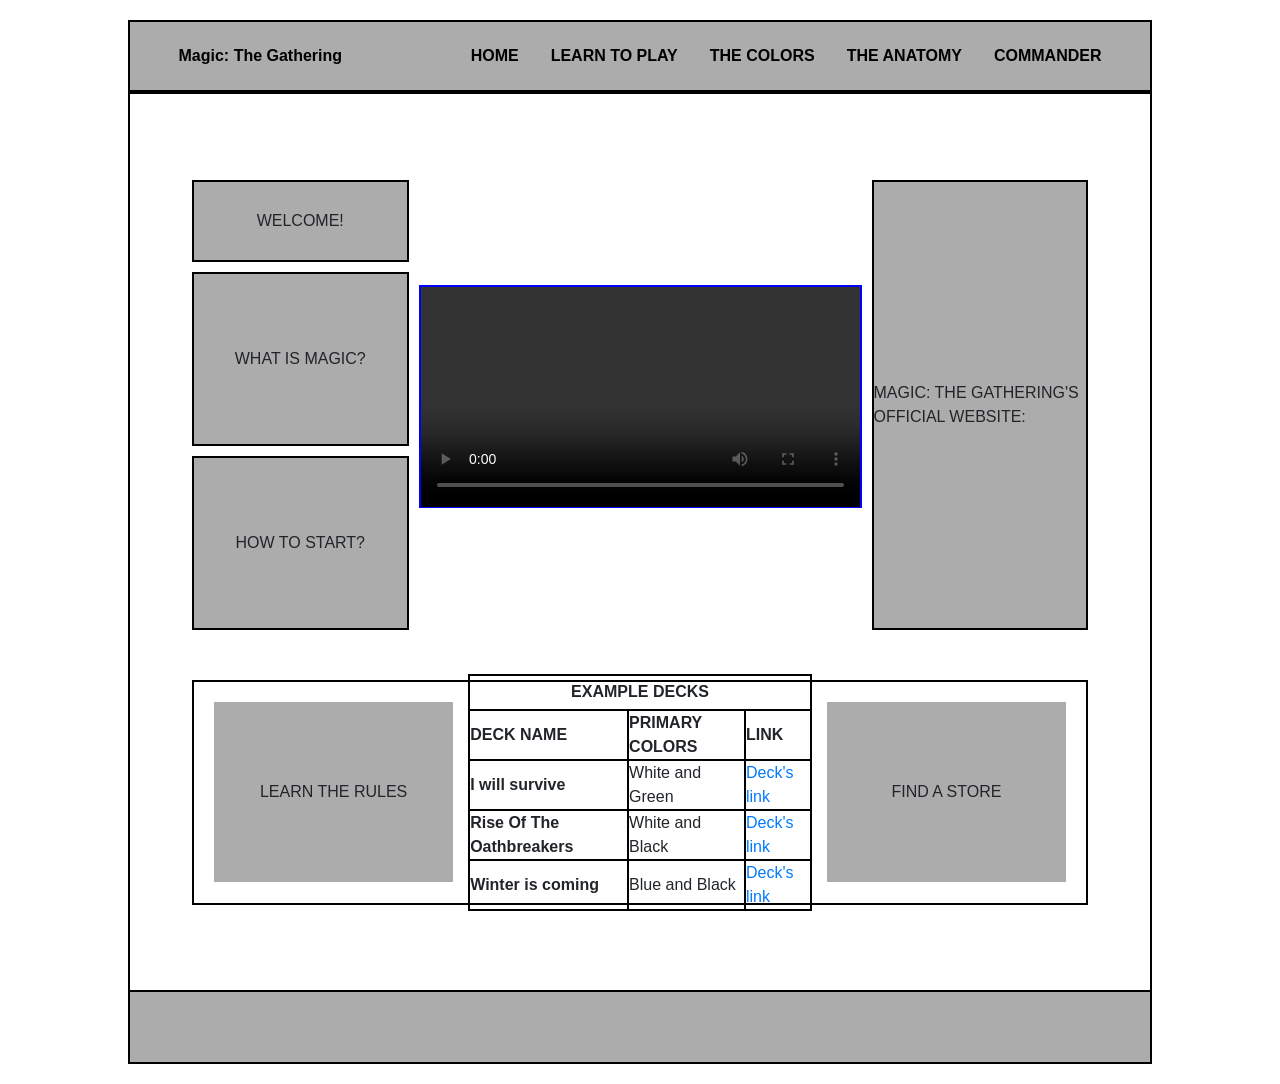
==== homePage/index.html @ 560111ce "xd" ====
<!DOCTYPE html>
<html lang="hu">
<head>
    <meta charset="UTF-8">
    <meta name="viewport" content="width=device-width, initial-scale=1.0">
    <link rel="stylesheet" href="https://cdn.jsdelivr.net/npm/bootstrap@4.0.0/dist/css/bootstrap.min.css" integrity="sha384-Gn5384xqQ1aoWXA+058RXPxPg6fy4IWvTNh0E263XmFcJlSAwiGgFAW/dAiS6JXm" crossorigin="anonymous">
    <link rel="stylesheet" href="index.css">
    <title>Home</title>
</head>
<body>
    <header>
        <nav id="navPages">
            <div class="navbarPages">
                <a id="navItemHome" class="nav-item nav-link" href="#">Magic: The Gathering</a>
                <a id="navItem" class="nav-item nav-link" href="#">HOME</a>
                <a id="navItem" class="nav-item nav-link" href="/learnToPlayPage/learnToPlay.html">LEARN TO PLAY</a>
                <a id="navItem" class="nav-item nav-link" href="/colorsPage/colors.html">THE COLORS</a>
                <a id="navItem" class="nav-item nav-link" href="/anatomyPage/anatomy.html">THE ANATOMY</a>
                <a id="navItem" class="nav-item nav-link" href="#">COMMANDER</a>
            </div>
        </nav>
    </header>
    <main>
        <div id="homeContainer">
            <div id="homeContent">
                <div class="contentGrid">
                    <div class="welcome">WELCOME!</div>
                    <div class="whatIsMagic">WHAT IS MAGIC?</div>
                    <div class="howToStart">HOW TO START?</div>
                    <div class="video">
                        <figure>
                            <video controls src="/vid/WhatisMagic.mp4">

                            </video>
                        </figure>
                    </div>
                    <div class="offcicialWeb">
                        MAGIC: THE GATHERING'S OFFICIAL WEBSITE:
                    </div>
                </div>

                <div class="contentDiv">
                    <div id="learnRules">
                        LEARN THE RULES
                    </div>
                    <table id="deckTable">
                        <tr>
                            <th id="tableTitle" colspan="3">EXAMPLE DECKS</th>
                        </tr>
                        <tr>
                            <th>DECK NAME</th>
                            <th>PRIMARY COLORS</th>
                            <th>LINK</th>
                        </tr>
                        <tr>
                            <th>I will survive</th>
                            <td>White and Green</td>
                            <td><a target="_blank" href="https://archidekt.com/decks/20421466/i_will_survive">Deck's link</a></td>
                        </tr>
                        <tr>
                            <th>Rise Of The Oathbreakers</th>
                            <td>White and Black</td>
                            <td><a target="_blank" href="https://archidekt.com/decks/19307740/rise_of_the_oathbreakers">Deck's link</a></td>                        
                        </tr>
                        <tr>
                            <th>Winter is coming</th>
                            <td>Blue and Black</td>
                            <td><a target="_blank" href="https://archidekt.com/decks/19909409/winter_is_coming">Deck's link</a></td>                        
                        </tr>
                    </table>
                    <div id="findStore">
                        FIND A STORE
                    </div>
                </div>
            </div>
        </div>
    </main>

    <footer>
        <div id="footerContainer">
            <div id="footerContent">
            </div>
        </div>
    </footer>
</body>
</html>
---- homePage/index.css ----
*{
    margin: 0;
    padding: 0;
}

.navbarPages{
    display: flex;
    flex-direction: row;
    background-color: rgb(173, 172, 172);
    width: 80vw;
    height: 8vh;
    justify-content: center;
    align-items: center;
    border-bottom: none;
}

#navPages, #footerContainer{
    display: flex;
    justify-content: center;
}

#navItem, #navItemHome{
    color: black;
    font-weight: bold;
    
}

#navItemHome{
    flex: 0.8;
}

header{
    margin-top: 20px;
}

footer{
    margin-bottom: 20px;
}

#homeContent, #footerContent, .navbarPages{
    border: 2px solid black;

}


#homeContainer{
    display: flex;
    height: 100vh;
    justify-content: center;
    align-items: center;
}


#footerContent{
    background-color: rgb(173, 172, 172);
    justify-content: center;
    align-items: center;
    width: 80vw;
    height: 8vh;
    border-top: none;
}

#homeContent{
    display: flex;
    flex-direction: column;
    align-items: center;
    justify-content: center;
    height: 100vh;
    width: 80vw;
}

.contentGrid {
    display: grid;
    grid-template-columns: repeat(auto-fit, minmax(150px, 1fr));
    grid-template-rows: repeat(5, 1fr);
    gap: 10px;
    width: 70vw;
    height: 50vh;
}
    
.welcome {
    grid-column-start: 1;
    grid-row-start: 1;
    background-color: rgb(173, 172, 172);
    border: 2px solid black;


}

.whatIsMagic {
    grid-row: span 2 / span 2;
    grid-row-start: 2;
    background-color: rgb(173, 172, 172);
    border: 2px solid black;


}

.howToStart {
    grid-row: span 2 / span 2;
    grid-row-start: 4;
    background-color: rgb(173, 172, 172);
    border: 2px solid black;

}

.video {
    grid-column: span 2 / span 2;
    grid-row: span 5 / span 5;
    grid-column-start: 2;
    grid-row-start: 1;
}

.offcicialWeb {
    grid-row: span 5 / span 5;
    grid-column-start: 4;
    grid-row-start: 1;
    background-color: rgb(173, 172, 172);
    border: 2px solid black;

}

video{
    width: 100%;
    height: auto;
    display: block;
    max-width: 100%;

}

figure{
    width: 100%;
    border: 2px solid blue;

}

.welcome, .whatIsMagic, .howToStart, .video, .offcicialWeb{
    display: flex;
    justify-content: center;
    align-items: center;
    flex-direction: column;
}

.contentDiv{
    display: flex;
    gap: 15px;
    align-items: center;
    border: 2px solid black;
    margin-top: 50px;
    width: 70vw;
    height: 25vh;

}

#learnRules{
    margin-left: 20px;
}

#findStore{
    margin-right: 20px;
}

#learnRules, #findStore, #deckTable{
    flex: 1;
}

#learnRules, #findStore{
    display: flex;
    flex: 0.7;
    align-items: center;
    justify-content: center;
    background-color: rgb(173, 172, 172);
    flex-direction: column;
    height: 20vh;
}

#tableTitle{
    text-align: center;
}

td, tr, th{
    border: 2px solid black;
    height: 35px;
}
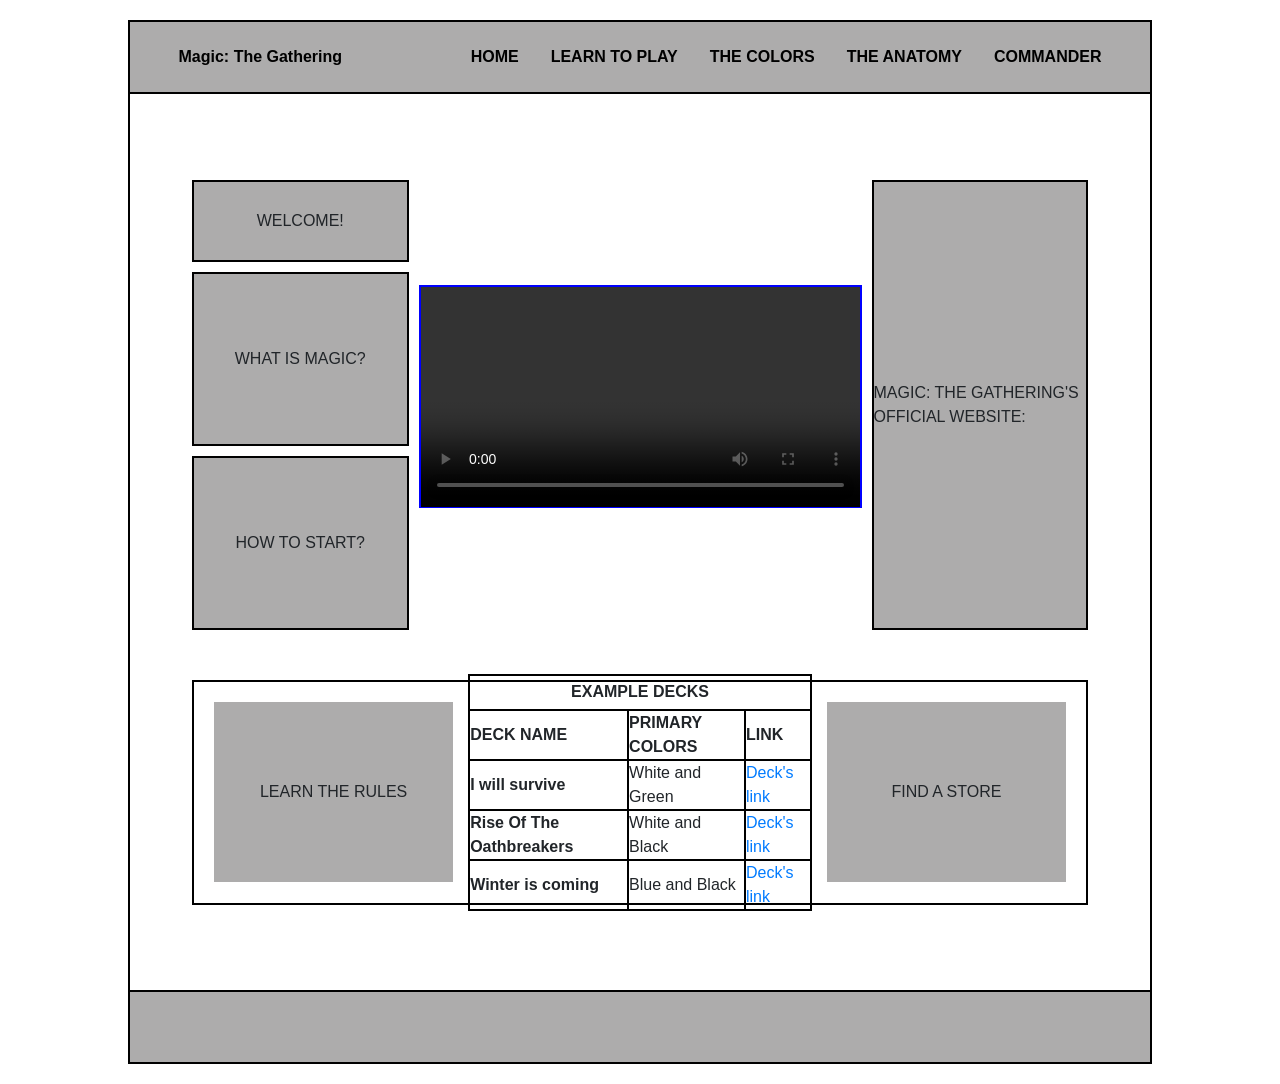
==== commit 2523d3a3: "html done (kinda)" ====
--- a/homePage/index.html
+++ b/homePage/index.html
@@ -4,6 +4,7 @@
     <meta charset="UTF-8">
     <meta name="viewport" content="width=device-width, initial-scale=1.0">
     <link rel="stylesheet" href="https://cdn.jsdelivr.net/npm/bootstrap@4.0.0/dist/css/bootstrap.min.css" integrity="sha384-Gn5384xqQ1aoWXA+058RXPxPg6fy4IWvTNh0E263XmFcJlSAwiGgFAW/dAiS6JXm" crossorigin="anonymous">
+    <link rel="stylesheet" href="/universal.css">
     <link rel="stylesheet" href="index.css">
     <title>Home</title>
 </head>
--- a/universal.css
+++ b/universal.css
@@ -0,0 +1,52 @@
+*{
+    margin: 0;
+    padding: 0;
+}
+
+.navbarPages{
+    display: flex;
+    flex-direction: row;
+    background-color: rgb(173, 172, 172);
+    width: 80vw;
+    height: 8vh;
+    justify-content: center;
+    align-items: center;
+    border: 2px solid black;
+    border-bottom: none;
+}
+
+#navPages, #footerContainer{
+    display: flex;
+    justify-content: center;
+}
+
+#navItem, #navItemHome{
+    color: black;
+    font-weight: bold;
+    
+}
+
+#navItemHome{
+    flex: 0.8;
+}
+
+header{
+    margin-top: 20px;
+}
+
+footer{
+    margin-bottom: 20px;
+}
+
+#footerContent{
+    border: 2px solid black;
+}
+
+#footerContent{
+    background-color: rgb(173, 172, 172);
+    justify-content: center;
+    align-items: center;
+    width: 80vw;
+    height: 8vh;
+    border-top: none;
+}
--- a/homePage/index.css
+++ b/homePage/index.css
@@ -1,63 +1,8 @@
-*{
-    margin: 0;
-    padding: 0;
-}
-
-.navbarPages{
-    display: flex;
-    flex-direction: row;
-    background-color: rgb(173, 172, 172);
-    width: 80vw;
-    height: 8vh;
-    justify-content: center;
-    align-items: center;
-    border-bottom: none;
-}
-
-#navPages, #footerContainer{
-    display: flex;
-    justify-content: center;
-}
-
-#navItem, #navItemHome{
-    color: black;
-    font-weight: bold;
-    
-}
-
-#navItemHome{
-    flex: 0.8;
-}
-
-header{
-    margin-top: 20px;
-}
-
-footer{
-    margin-bottom: 20px;
-}
-
-#homeContent, #footerContent, .navbarPages{
-    border: 2px solid black;
-
-}
-
-
 #homeContainer{
     display: flex;
     height: 100vh;
     justify-content: center;
     align-items: center;
-}
-
-
-#footerContent{
-    background-color: rgb(173, 172, 172);
-    justify-content: center;
-    align-items: center;
-    width: 80vw;
-    height: 8vh;
-    border-top: none;
 }
 
 #homeContent{
@@ -67,6 +12,7 @@
     justify-content: center;
     height: 100vh;
     width: 80vw;
+    border:  2px solid black;
 }
 
 .contentGrid {
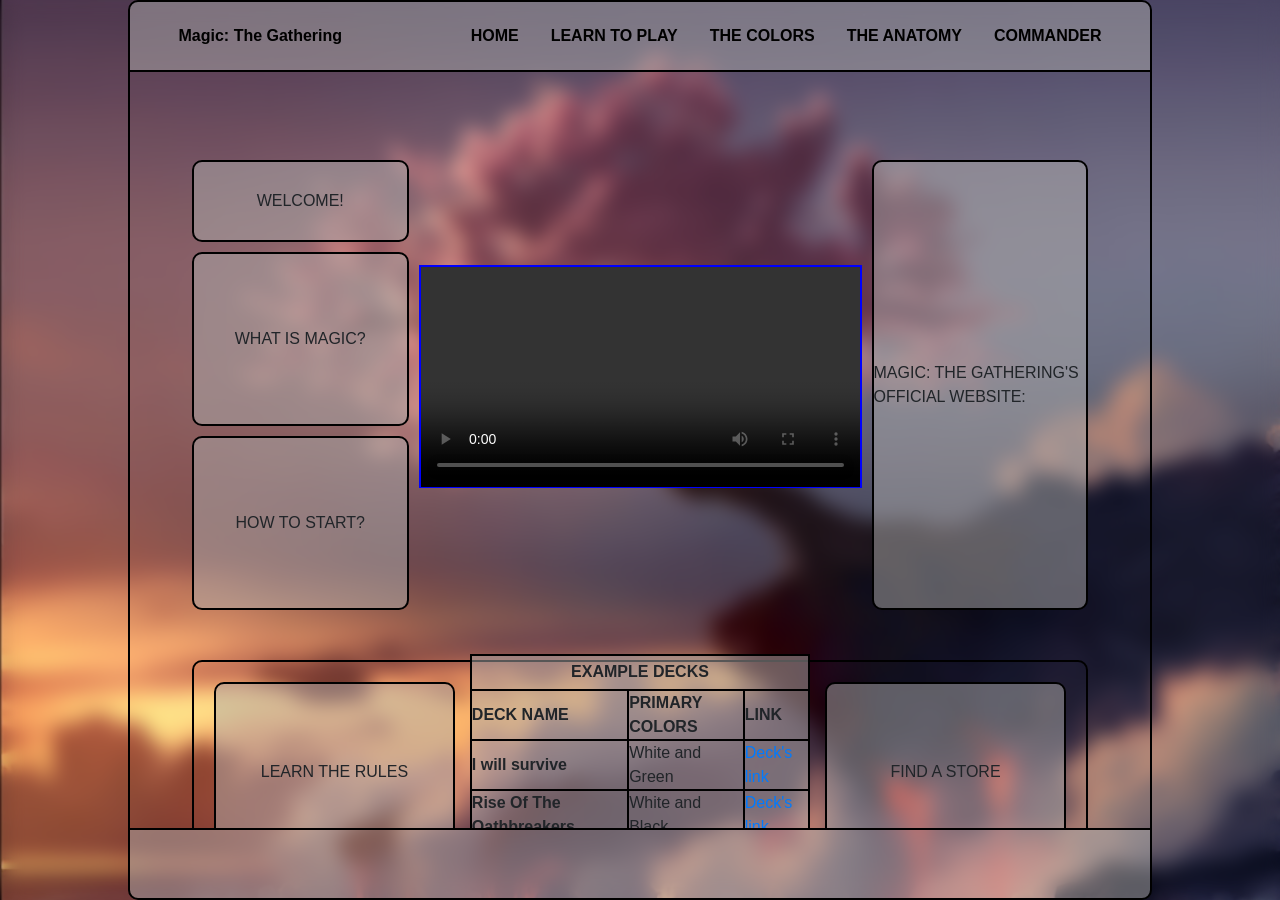
==== commit cf199f70: "css" ====
--- a/homePage/index.html
+++ b/homePage/index.html
@@ -17,33 +17,33 @@
                 <a id="navItem" class="nav-item nav-link" href="/learnToPlayPage/learnToPlay.html">LEARN TO PLAY</a>
                 <a id="navItem" class="nav-item nav-link" href="/colorsPage/colors.html">THE COLORS</a>
                 <a id="navItem" class="nav-item nav-link" href="/anatomyPage/anatomy.html">THE ANATOMY</a>
-                <a id="navItem" class="nav-item nav-link" href="#">COMMANDER</a>
+                <a id="navItem" class="nav-item nav-link" href="/commanderPage/commander.html">COMMANDER</a>
             </div>
         </nav>
     </header>
     <main>
         <div id="homeContainer">
-            <div id="homeContent">
-                <div class="contentGrid">
-                    <div class="welcome">WELCOME!</div>
-                    <div class="whatIsMagic">WHAT IS MAGIC?</div>
-                    <div class="howToStart">HOW TO START?</div>
-                    <div class="video">
+            <article id="homeContent">
+                <article class="contentGrid">
+                    <section class="welcome">WELCOME!</section>
+                    <section class="whatIsMagic">WHAT IS MAGIC?</section>
+                    <section class="howToStart">HOW TO START?</section>
+                    <section class="video">
                         <figure>
                             <video controls src="/vid/WhatisMagic.mp4">
 
                             </video>
                         </figure>
-                    </div>
-                    <div class="offcicialWeb">
+                    </section>
+                    <section class="offcicialWeb">
                         MAGIC: THE GATHERING'S OFFICIAL WEBSITE:
-                    </div>
-                </div>
+                    </section>
+                </article>
 
-                <div class="contentDiv">
-                    <div id="learnRules">
+                <article class="contentDiv">
+                    <section id="learnRules">
                         LEARN THE RULES
-                    </div>
+                    </section>
                     <table id="deckTable">
                         <tr>
                             <th id="tableTitle" colspan="3">EXAMPLE DECKS</th>
@@ -69,11 +69,11 @@
                             <td><a target="_blank" href="https://archidekt.com/decks/19909409/winter_is_coming">Deck's link</a></td>                        
                         </tr>
                     </table>
-                    <div id="findStore">
+                    <section id="findStore">
                         FIND A STORE
-                    </div>
-                </div>
-            </div>
+                    </section>
+                </article>
+            </article>
         </div>
     </main>
 
--- a/universal.css
+++ b/universal.css
@@ -6,14 +6,16 @@
 .navbarPages{
     display: flex;
     flex-direction: row;
-    background-color: rgb(173, 172, 172);
     width: 80vw;
     height: 8vh;
     justify-content: center;
     align-items: center;
     border: 2px solid black;
-    border-bottom: none;
+    border-top-left-radius: 10px;
+    border-top-right-radius: 10px;
+    background-color: rgba(173, 172, 172, 0.5);
 }
+
 
 #navPages, #footerContainer{
     display: flex;
@@ -30,23 +32,23 @@
     flex: 0.8;
 }
 
-header{
-    margin-top: 20px;
-}
 
-footer{
-    margin-bottom: 20px;
+#footerContent{
+    border: 2px solid black;
+    border-bottom-left-radius: 10px;
+    border-bottom-right-radius: 10px;
 }
 
 #footerContent{
-    border: 2px solid black;
-}
-
-#footerContent{
-    background-color: rgb(173, 172, 172);
+    background-color: rgba(173, 172, 172, 0.5);
     justify-content: center;
     align-items: center;
     width: 80vw;
     height: 8vh;
-    border-top: none;
+}
+
+body{
+    background-image: url(/img/background.png);
+    background-repeat: no-repeat;
+    backdrop-filter: blur(10px);
 }
--- a/homePage/index.css
+++ b/homePage/index.css
@@ -1,8 +1,19 @@
 #homeContainer{
     display: flex;
-    height: 100vh;
-    justify-content: center;
-    align-items: center;
+    height: 84vh;
+    justify-content: safe center;
+    align-items: safe center;
+    overflow-y: overlay;
+    scrollbar-gutter: stable both-edges;
+
+    /* overlay: auto;
+
+    &::-webkit-scrollbar {
+        display: none;
+    }
+
+    -ms-overflow-style: none;
+    scrollbar-width: none; */
 }
 
 #homeContent{
@@ -13,6 +24,10 @@
     height: 100vh;
     width: 80vw;
     border:  2px solid black;
+    /*background-color: rgba(173, 172, 172, 0.5);*/
+    overflow: hidden;
+    border-bottom: none;
+    border-top: none;
 }
 
 .contentGrid {
@@ -27,8 +42,9 @@
 .welcome {
     grid-column-start: 1;
     grid-row-start: 1;
-    background-color: rgb(173, 172, 172);
+    background-color: rgba(173, 172, 172, 0.5);
     border: 2px solid black;
+    border-radius: 10px;
 
 
 }
@@ -36,8 +52,9 @@
 .whatIsMagic {
     grid-row: span 2 / span 2;
     grid-row-start: 2;
-    background-color: rgb(173, 172, 172);
+    background-color: rgba(173, 172, 172, 0.5);
     border: 2px solid black;
+    border-radius: 10px;
 
 
 }
@@ -45,8 +62,9 @@
 .howToStart {
     grid-row: span 2 / span 2;
     grid-row-start: 4;
-    background-color: rgb(173, 172, 172);
+    background-color: rgba(173, 172, 172, 0.5);
     border: 2px solid black;
+    border-radius: 10px;
 
 }
 
@@ -61,8 +79,9 @@
     grid-row: span 5 / span 5;
     grid-column-start: 4;
     grid-row-start: 1;
-    background-color: rgb(173, 172, 172);
+    background-color: rgba(173, 172, 172, 0.5);
     border: 2px solid black;
+    border-radius: 10px;
 
 }
 
@@ -95,15 +114,22 @@
     margin-top: 50px;
     width: 70vw;
     height: 25vh;
+    border-radius: 10px;
 
 }
 
 #learnRules{
     margin-left: 20px;
+    border: 2px solid black;
+    border-radius: 10px;
+
 }
 
 #findStore{
     margin-right: 20px;
+    border: 2px solid black;
+    border-radius: 10px;
+
 }
 
 #learnRules, #findStore, #deckTable{
@@ -115,7 +141,7 @@
     flex: 0.7;
     align-items: center;
     justify-content: center;
-    background-color: rgb(173, 172, 172);
+    background-color: rgba(173, 172, 172, 0.5);
     flex-direction: column;
     height: 20vh;
 }
@@ -127,4 +153,8 @@
 td, tr, th{
     border: 2px solid black;
     height: 35px;
+}
+
+table{
+    background-color: rgba(173, 172, 172, 0.5);
 }
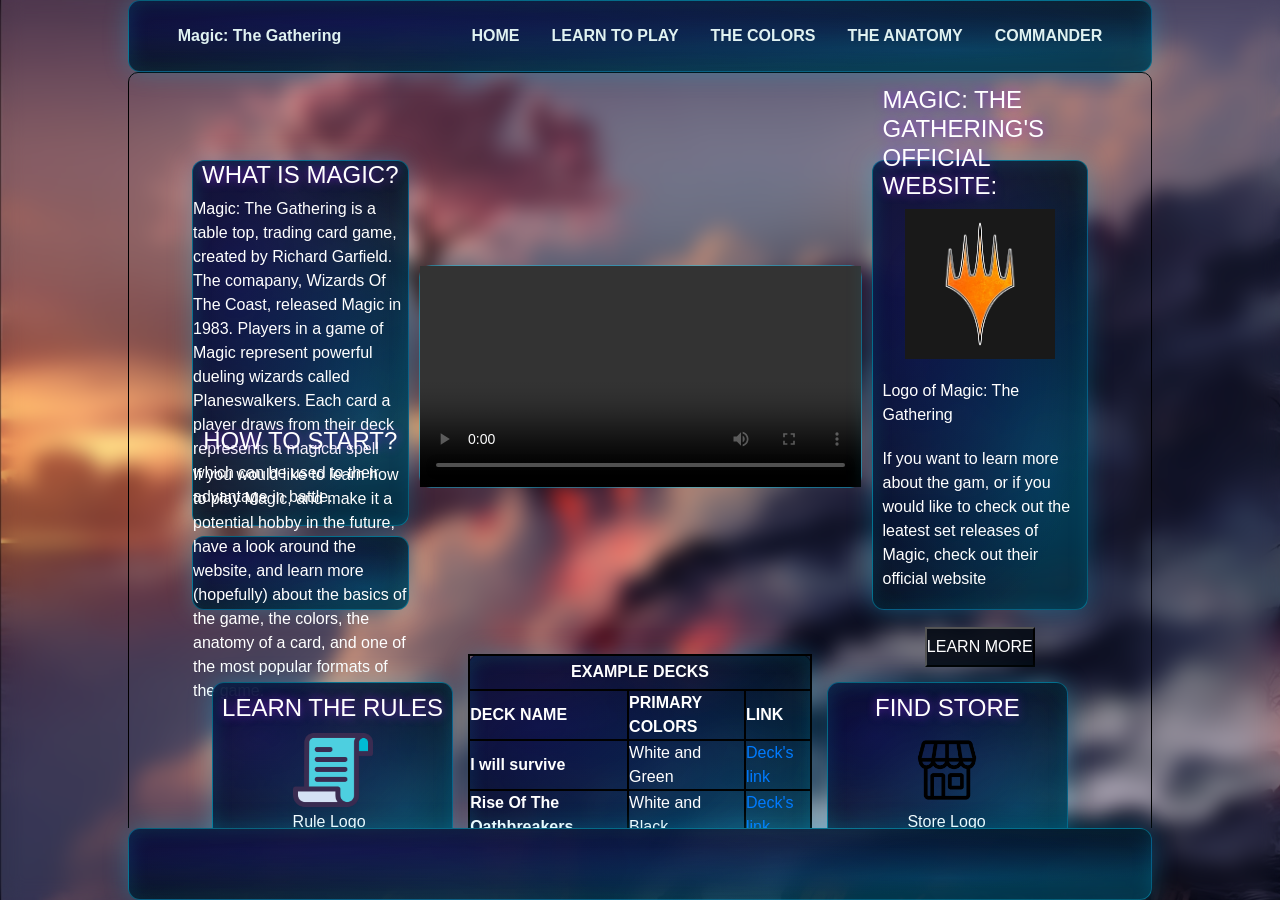
==== commit d138871f: "more css" ====
--- a/homePage/index.html
+++ b/homePage/index.html
@@ -12,12 +12,12 @@
     <header>
         <nav id="navPages">
             <div class="navbarPages">
-                <a id="navItemHome" class="nav-item nav-link" href="#">Magic: The Gathering</a>
-                <a id="navItem" class="nav-item nav-link" href="#">HOME</a>
-                <a id="navItem" class="nav-item nav-link" href="/learnToPlayPage/learnToPlay.html">LEARN TO PLAY</a>
-                <a id="navItem" class="nav-item nav-link" href="/colorsPage/colors.html">THE COLORS</a>
-                <a id="navItem" class="nav-item nav-link" href="/anatomyPage/anatomy.html">THE ANATOMY</a>
-                <a id="navItem" class="nav-item nav-link" href="/commanderPage/commander.html">COMMANDER</a>
+                <a style="color:#E0F2F1;" id="navItemHome" class="nav-item nav-link" href="#">Magic: The Gathering</a>
+                <a style="color:#E0F2F1;" id="navItem" class="nav-item nav-link" href="#">HOME</a>
+                <a style="color:#E0F2F1;" id="navItem" class="nav-item nav-link" href="/learnToPlayPage/learnToPlay.html">LEARN TO PLAY</a>
+                <a style="color:#E0F2F1;" id="navItem" class="nav-item nav-link" href="/colorsPage/colors.html">THE COLORS</a>
+                <a style="color:#E0F2F1;" id="navItem" class="nav-item nav-link" href="/anatomyPage/anatomy.html">THE ANATOMY</a>
+                <a style="color:#E0F2F1;" id="navItem" class="nav-item nav-link" href="/commanderPage/commander.html">COMMANDER</a>
             </div>
         </nav>
     </header>
@@ -25,9 +25,14 @@
         <div id="homeContainer">
             <article id="homeContent">
                 <article class="contentGrid">
-                    <section class="welcome">WELCOME!</section>
-                    <section class="whatIsMagic">WHAT IS MAGIC?</section>
-                    <section class="howToStart">HOW TO START?</section>
+                    <section class="whatIsMagic">
+                        <h4>WHAT IS MAGIC?</h4>
+                        <p>Magic: The Gathering is a table top, trading card game, created by Richard Garfield. The comapany, Wizards Of The Coast, released Magic in 1983. Players in a game of Magic represent powerful dueling wizards called Planeswalkers. Each card a player draws from their deck represents a magical spell which can be used to their advantage in battle.</p>
+                    </section>
+                    <section class="howToStart">
+                        <h4>HOW TO START?</h4>
+                        <p>If you would like to learn how to play Magic, and make it a potential hobby in the future, have a look around the website, and learn more (hopefully) about the basics of the game, the colors, the anatomy of a card, and one of the most popular formats of the game.</p>
+                    </section>
                     <section class="video">
                         <figure>
                             <video controls src="/vid/WhatisMagic.mp4">
@@ -36,13 +41,31 @@
                         </figure>
                     </section>
                     <section class="offcicialWeb">
-                        MAGIC: THE GATHERING'S OFFICIAL WEBSITE:
+                        <h4>MAGIC: THE GATHERING'S OFFICIAL WEBSITE:</h4>
+                        <figure>
+                            <img id="mtgLogo" src="/img/mtg_logo.jpg" alt="Logo of Magic: The Gathering">
+                            <figcaption>
+                                Logo of Magic: The Gathering
+                            </figcaption>
+                            <p>If you want to learn more about the gam, or if you would like to check out the leatest set releases of Magic, check out their official website</p>
+                            <a href="https://magic.wizards.com/en" target="_blank">
+                                <input id="officialSitebtn" type="button" value="LEARN MORE">
+                            </a>
+                        </figure>
                     </section>
                 </article>
 
                 <article class="contentDiv">
                     <section id="learnRules">
-                        LEARN THE RULES
+                        <h4>LEARN THE RULES</h4>
+                        <figure>
+                            <a href="https://magic.wizards.com/en/rules" target="_blank">
+                                <img id="ruleLogo" src="/img/random_logo.png" alt="Rule Logo">
+                            </a>
+                            <figcaption>
+                                Rule Logo
+                            </figcaption>
+                        </figure>
                     </section>
                     <table id="deckTable">
                         <tr>
@@ -70,7 +93,11 @@
                         </tr>
                     </table>
                     <section id="findStore">
-                        FIND A STORE
+                        <h4>FIND STORE</h4>
+                        <figure>
+                            <a href="https://locator.wizards.com/" target="_blank"><img id="storeLogo" src="/img/store_logo.png" alt="Store Logo"></a>
+                            <figcaption>Store Logo</figcaption>
+                        </figure>
                     </section>
                 </article>
             </article>
--- a/universal.css
+++ b/universal.css
@@ -1,6 +1,11 @@
+:root{
+    --bg: rgba(20, 25, 30, 0.7);
+}
+
 *{
     margin: 0;
     padding: 0;
+    color: #FFFFFF;
 }
 
 .navbarPages{
@@ -13,7 +18,12 @@
     border: 2px solid black;
     border-top-left-radius: 10px;
     border-top-right-radius: 10px;
-    background-color: rgba(173, 172, 172, 0.5);
+    /*background-color: rgba(173, 172, 172, 0.5);*/
+    /*background-color: var(--bg);*/
+}
+
+#navItemHome{
+    width: 100px;
 }
 
 
@@ -40,7 +50,7 @@
 }
 
 #footerContent{
-    background-color: rgba(173, 172, 172, 0.5);
+    /*background-color: var(--bg);*/
     justify-content: center;
     align-items: center;
     width: 80vw;
@@ -49,6 +59,24 @@
 
 body{
     background-image: url(/img/background.png);
+    background-size: cover;
     background-repeat: no-repeat;
     backdrop-filter: blur(10px);
+    
+}
+
+h4{
+    color: #ffffff;
+    text-shadow: 0 0 10px rgba(138, 43, 226, 0.8);
+}
+
+.navbarPages, #footerContent{
+        
+    background-color: rgba(5, 10, 20, 0.9);
+    background-image: radial-gradient(at 20% 30%, rgba(20, 20, 100, 0.6) 0%, transparent 80%), radial-gradient(at 80% 70%, rgba(0, 191, 255, 0.3) 0%, transparent 80%);
+    border: 1px solid rgba(0, 212, 255, 0.4);
+    border-radius: 12px;
+    box-shadow: 0 0 25px rgba(0, 212, 255, 0.25), inset 0 0 20px rgba(0, 212, 255, 0.15);
+    color: #E0F2F1;
+    backdrop-filter: blur(8px);
 }
--- a/homePage/index.css
+++ b/homePage/index.css
@@ -1,3 +1,7 @@
+:root{
+    --bg: rgba(255, 255, 255, 0.5);
+}
+
 #homeContainer{
     display: flex;
     height: 84vh;
@@ -23,11 +27,12 @@
     justify-content: center;
     height: 100vh;
     width: 80vw;
-    border:  2px solid black;
     /*background-color: rgba(173, 172, 172, 0.5);*/
     overflow: hidden;
     border-bottom: none;
     border-top: none;
+    border: 1px solid black;
+    border-radius: 10px;
 }
 
 .contentGrid {
@@ -39,7 +44,7 @@
     height: 50vh;
 }
     
-.welcome {
+/* .welcome {
     grid-column-start: 1;
     grid-row-start: 1;
     background-color: rgba(173, 172, 172, 0.5);
@@ -47,25 +52,15 @@
     border-radius: 10px;
 
 
-}
+} */
 
 .whatIsMagic {
-    grid-row: span 2 / span 2;
-    grid-row-start: 2;
-    background-color: rgba(173, 172, 172, 0.5);
-    border: 2px solid black;
-    border-radius: 10px;
-
-
+    grid-row: span 1 / span 3;
 }
 
 .howToStart {
-    grid-row: span 2 / span 2;
-    grid-row-start: 4;
-    background-color: rgba(173, 172, 172, 0.5);
-    border: 2px solid black;
-    border-radius: 10px;
-
+    grid-row: span 4 / span 5;
+    grid-column-start: 1;
 }
 
 .video {
@@ -79,10 +74,7 @@
     grid-row: span 5 / span 5;
     grid-column-start: 4;
     grid-row-start: 1;
-    background-color: rgba(173, 172, 172, 0.5);
-    border: 2px solid black;
-    border-radius: 10px;
-
+    padding: 10px;
 }
 
 video{
@@ -93,13 +85,13 @@
 
 }
 
-figure{
+.video > figure{
     width: 100%;
-    border: 2px solid blue;
-
+    border: 1px solid rgba(0, 212, 255, 0.4);
+    border-radius: 12px;
 }
 
-.welcome, .whatIsMagic, .howToStart, .video, .offcicialWeb{
+.whatIsMagic, .howToStart, .video, .offcicialWeb{
     display: flex;
     justify-content: center;
     align-items: center;
@@ -110,7 +102,6 @@
     display: flex;
     gap: 15px;
     align-items: center;
-    border: 2px solid black;
     margin-top: 50px;
     width: 70vw;
     height: 25vh;
@@ -120,16 +111,18 @@
 
 #learnRules{
     margin-left: 20px;
-    border: 2px solid black;
     border-radius: 10px;
-
+    display: flex;
+    align-items: center;
+    justify-content: center;
 }
 
 #findStore{
     margin-right: 20px;
-    border: 2px solid black;
     border-radius: 10px;
-
+    display: flex;
+    align-items: center;
+    justify-content: center;
 }
 
 #learnRules, #findStore, #deckTable{
@@ -141,7 +134,6 @@
     flex: 0.7;
     align-items: center;
     justify-content: center;
-    background-color: rgba(173, 172, 172, 0.5);
     flex-direction: column;
     height: 20vh;
 }
@@ -155,6 +147,38 @@
     height: 35px;
 }
 
-table{
-    background-color: rgba(173, 172, 172, 0.5);
+
+#mtgLogo{
+    width: 150px;
+    height: 150px;
+}
+
+.offcicialWeb > figure{
+    display: flex;
+    flex-direction: column;
+    justify-content: center;
+    align-items: center;
+    gap: 20px;
+}
+
+#officialSitebtn{
+    height: 40px;
+    background-color: rgba(5, 10, 20, 0.9);
+    color: white;
+}
+
+#ruleLogo, #storeLogo{
+    width: 80px;
+    height: 80px;
+}
+
+table, #learnRules, #findStore, 
+.offcicialWeb, .howToStart, .whatIsMagic{
+    background-color: rgba(5, 10, 20, 0.9);
+    background-image: radial-gradient(at 20% 30%, rgba(20, 20, 100, 0.6) 0%, transparent 80%), radial-gradient(at 80% 70%, rgba(0, 191, 255, 0.3) 0%, transparent 80%);
+    border: 1px solid rgba(0, 212, 255, 0.4);
+    border-radius: 12px;
+    box-shadow: 0 0 25px rgba(0, 212, 255, 0.25), inset 0 0 20px rgba(0, 212, 255, 0.15);
+    color: #E0F2F1;
+    backdrop-filter: blur(8px);
 }
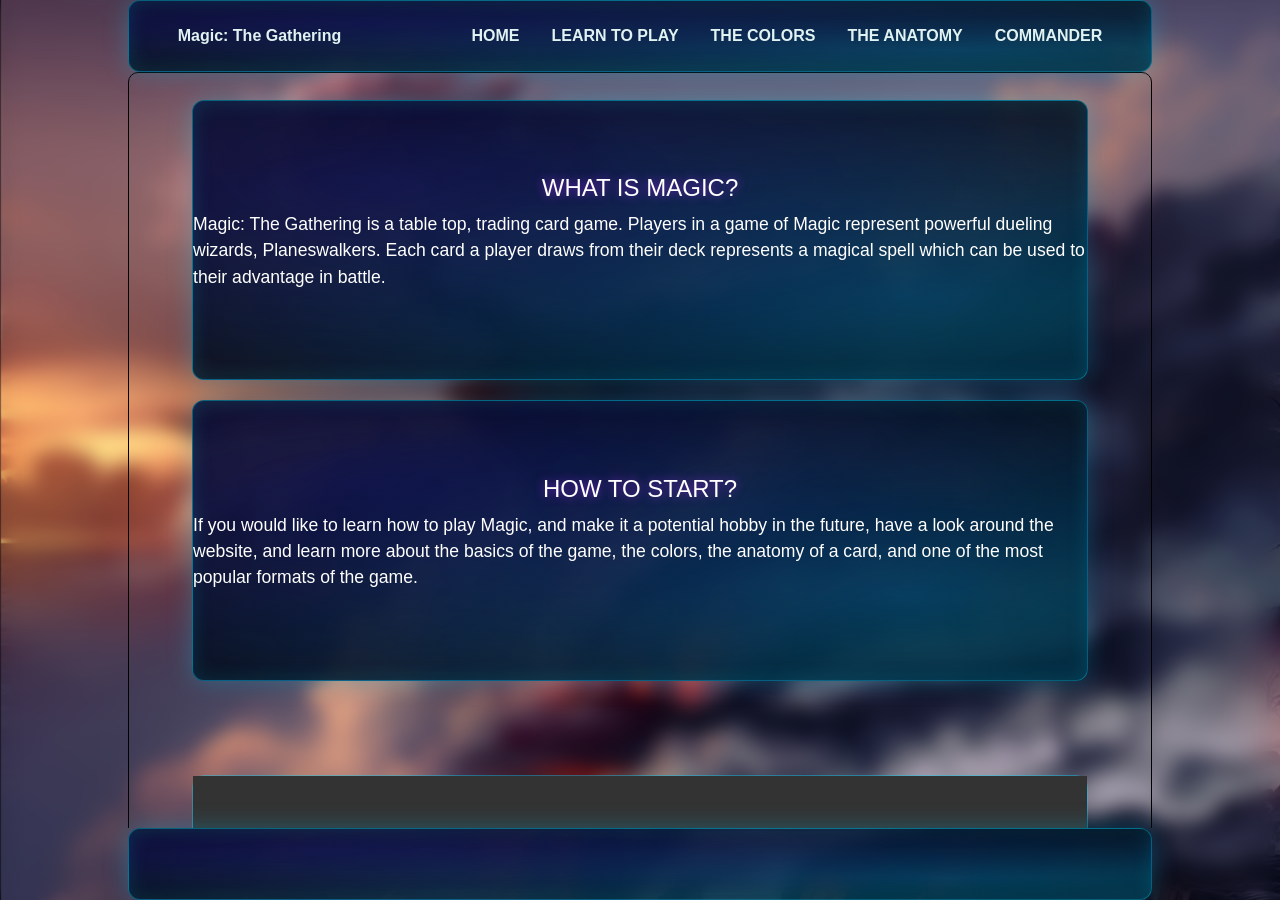
==== commit 1c20cfb3: "even more css" ====
--- a/homePage/index.html
+++ b/homePage/index.html
@@ -6,12 +6,14 @@
     <link rel="stylesheet" href="https://cdn.jsdelivr.net/npm/bootstrap@4.0.0/dist/css/bootstrap.min.css" integrity="sha384-Gn5384xqQ1aoWXA+058RXPxPg6fy4IWvTNh0E263XmFcJlSAwiGgFAW/dAiS6JXm" crossorigin="anonymous">
     <link rel="stylesheet" href="/universal.css">
     <link rel="stylesheet" href="index.css">
+    <script src="/universal.js" defer></script>
     <title>Home</title>
 </head>
 <body>
     <header>
         <nav id="navPages">
-            <div class="navbarPages">
+            <button id="menu-toggle" onclick="toggle()">Menu</button>
+            <div class="navbarPages" id="navbarPages">
                 <a style="color:#E0F2F1;" id="navItemHome" class="nav-item nav-link" href="#">Magic: The Gathering</a>
                 <a style="color:#E0F2F1;" id="navItem" class="nav-item nav-link" href="#">HOME</a>
                 <a style="color:#E0F2F1;" id="navItem" class="nav-item nav-link" href="/learnToPlayPage/learnToPlay.html">LEARN TO PLAY</a>
@@ -27,11 +29,11 @@
                 <article class="contentGrid">
                     <section class="whatIsMagic">
                         <h4>WHAT IS MAGIC?</h4>
-                        <p>Magic: The Gathering is a table top, trading card game, created by Richard Garfield. The comapany, Wizards Of The Coast, released Magic in 1983. Players in a game of Magic represent powerful dueling wizards called Planeswalkers. Each card a player draws from their deck represents a magical spell which can be used to their advantage in battle.</p>
+                        <p>Magic: The Gathering is a table top, trading card game. Players in a game of Magic represent powerful dueling wizards, Planeswalkers. Each card a player draws from their deck represents a magical spell which can be used to their advantage in battle.</p>
                     </section>
                     <section class="howToStart">
                         <h4>HOW TO START?</h4>
-                        <p>If you would like to learn how to play Magic, and make it a potential hobby in the future, have a look around the website, and learn more (hopefully) about the basics of the game, the colors, the anatomy of a card, and one of the most popular formats of the game.</p>
+                        <p>If you would like to learn how to play Magic, and make it a potential hobby in the future, have a look around the website, and learn more about the basics of the game, the colors, the anatomy of a card, and one of the most popular formats of the game.</p>
                     </section>
                     <section class="video">
                         <figure>
@@ -47,7 +49,7 @@
                             <figcaption>
                                 Logo of Magic: The Gathering
                             </figcaption>
-                            <p>If you want to learn more about the gam, or if you would like to check out the leatest set releases of Magic, check out their official website</p>
+                            <p>If you want to learn more about the game, or if you would like to check out the leatest set releases of Magic, check out their official website</p>
                             <a href="https://magic.wizards.com/en" target="_blank">
                                 <input id="officialSitebtn" type="button" value="LEARN MORE">
                             </a>
--- a/universal.css
+++ b/universal.css
@@ -79,4 +79,48 @@
     box-shadow: 0 0 25px rgba(0, 212, 255, 0.25), inset 0 0 20px rgba(0, 212, 255, 0.15);
     color: #E0F2F1;
     backdrop-filter: blur(8px);
+}
+
+#menu-toggle{
+    display: none;
+}
+
+@media (max-width: 745px){
+    #navPages{
+        flex-direction: column;
+        align-items: center;
+    }
+
+    #menu-toggle{
+        display: block;
+        font-size: 24px;
+        padding: 10px;
+        cursor: pointer;
+        background-color: rgba(5, 10, 20, 0.9);
+        background-image: radial-gradient(at 20% 30%, rgba(20, 20, 100, 0.6) 0%, transparent 80%), radial-gradient(at 80% 70%, rgba(0, 191, 255, 0.3) 0%, transparent 80%);
+        border: 1px solid rgba(0, 212, 255, 0.4);
+        border-radius: 12px;
+        box-shadow: 0 0 25px rgba(0, 212, 255, 0.25), inset 0 0 20px rgba(0, 212, 255, 0.15);
+        color: #E0F2F1;
+        backdrop-filter: blur(8px);
+        width: 80vw;
+    }
+
+    .navbarPages{
+        display: none;
+        flex-direction: column;
+        text-align: center;
+        padding-bottom: 20px;
+    }
+
+    .navbarPages.active{
+        display: flex;
+        height: 40vh;
+        width: 80vw;
+        height: 35vh;
+    }
+    .navbarPages.active > #navItemHome{
+        width: 50vw;
+        height: 100vh;
+    }
 }
--- a/homePage/index.css
+++ b/homePage/index.css
@@ -1,7 +1,3 @@
-:root{
-    --bg: rgba(255, 255, 255, 0.5);
-}
-
 #homeContainer{
     display: flex;
     height: 84vh;
@@ -27,7 +23,6 @@
     justify-content: center;
     height: 100vh;
     width: 80vw;
-    /*background-color: rgba(173, 172, 172, 0.5);*/
     overflow: hidden;
     border-bottom: none;
     border-top: none;
@@ -37,42 +32,31 @@
 
 .contentGrid {
     display: grid;
-    grid-template-columns: repeat(auto-fit, minmax(150px, 1fr));
-    grid-template-rows: repeat(5, 1fr);
+    grid-template-columns: 1.2fr 1.2fr 2fr 2fr 1.2fr 1.2fr;
+    grid-template-rows: repeat(12, 1fr);
     gap: 10px;
     width: 70vw;
-    height: 50vh;
-}
-    
-/* .welcome {
-    grid-column-start: 1;
-    grid-row-start: 1;
-    background-color: rgba(173, 172, 172, 0.5);
-    border: 2px solid black;
-    border-radius: 10px;
-
-
-} */
+    height: 60vh;
+}
 
 .whatIsMagic {
-    grid-row: span 1 / span 3;
+    grid-row: 1 / span 6;
+    grid-column: span 2;
 }
 
 .howToStart {
-    grid-row: span 4 / span 5;
-    grid-column-start: 1;
+    grid-row: 7 / span 6;
+    grid-column: span 2;
 }
 
 .video {
-    grid-column: span 2 / span 2;
-    grid-row: span 5 / span 5;
-    grid-column-start: 2;
-    grid-row-start: 1;
+    grid-column: span 2;
+    grid-row: 1 / span 12;
 }
 
 .offcicialWeb {
-    grid-row: span 5 / span 5;
-    grid-column-start: 4;
+    grid-row: 1 / span 12;
+    grid-column: span 2;
     grid-row-start: 1;
     padding: 10px;
 }
@@ -96,6 +80,7 @@
     justify-content: center;
     align-items: center;
     flex-direction: column;
+    font-size: 110%;
 }
 
 .contentDiv{
@@ -181,4 +166,37 @@
     box-shadow: 0 0 25px rgba(0, 212, 255, 0.25), inset 0 0 20px rgba(0, 212, 255, 0.15);
     color: #E0F2F1;
     backdrop-filter: blur(8px);
+}
+
+
+@media (max-width: 1385px) {
+
+    .contentDiv{
+        flex-direction: column;
+        height: auto;
+        width: 90vw;
+    }
+
+    .contentGrid {
+        display: grid;
+        grid-template-columns: 1fr; 
+        grid-template-rows: auto;
+        gap: 20px;
+        height: 200vh;
+    }
+
+    .whatIsMagic, 
+    .howToStart, 
+    .video, 
+    .offcicialWeb {
+        grid-column: span 1 !important;
+        grid-row: auto !important;
+        grid-column-start: auto !important;
+        grid-row-start: auto !important;
+        height: auto;
+    }
+
+    #homeContent{
+        height: 270vh;
+    }
 }
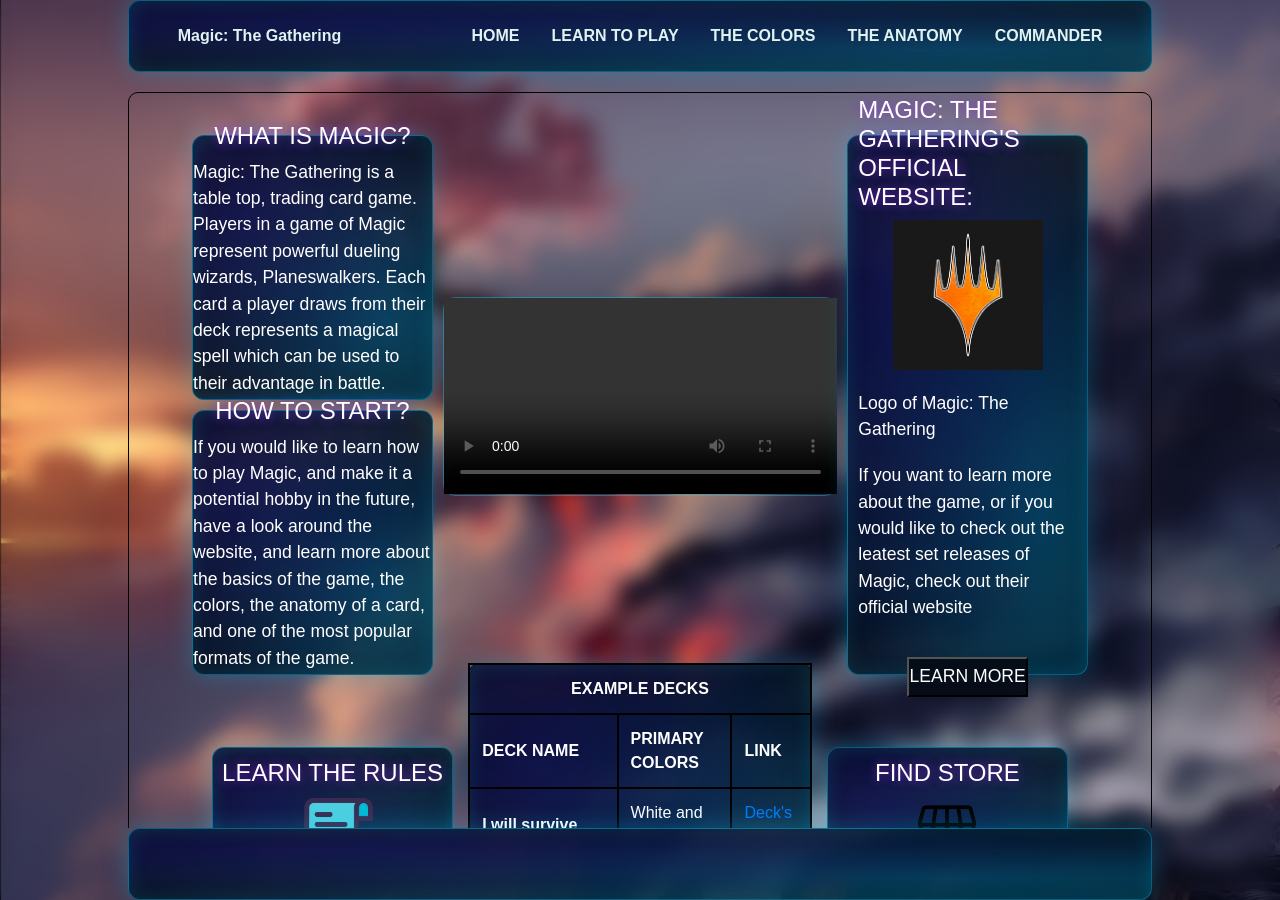
==== commit d31279a6: "reszponzív" ====
--- a/homePage/index.html
+++ b/homePage/index.html
@@ -1,5 +1,5 @@
 <!DOCTYPE html>
-<html lang="hu">
+<html lang="en">
 <head>
     <meta charset="UTF-8">
     <meta name="viewport" content="width=device-width, initial-scale=1.0">
--- a/universal.css
+++ b/universal.css
@@ -85,7 +85,7 @@
     display: none;
 }
 
-@media (max-width: 745px){
+@media (max-width: 768px){
     #navPages{
         flex-direction: column;
         align-items: center;
--- a/homePage/index.css
+++ b/homePage/index.css
@@ -5,7 +5,7 @@
     align-items: safe center;
     overflow-y: overlay;
     scrollbar-gutter: stable both-edges;
-
+    padding: 20px 0;
     /* overlay: auto;
 
     &::-webkit-scrollbar {
@@ -21,7 +21,7 @@
     flex-direction: column;
     align-items: center;
     justify-content: center;
-    height: 100vh;
+    min-height: 100vh;
     width: 80vw;
     overflow: hidden;
     border-bottom: none;
@@ -168,35 +168,85 @@
     backdrop-filter: blur(8px);
 }
 
-
-@media (max-width: 1385px) {
-
+#deckTable{
+    width: 100%;
+    border-collapse: collapse;
+}
+
+#deckTable th, #deckTable td{
+    padding: 12px;
+}
+
+@media (max-width: 1200px) {
+    #homeContent{
+        width: 90vw;
+    }
+
+    .contentGrid{
+        display: grid;
+        grid-template-columns: 1fr 1fr;
+        grid-template-rows: auto;
+        width: 95%;
+        height: auto;
+        gap: 15px;
+    }
+
+    .whatIsMagic, .howToStart, .video, .offcicialWeb{
+        grid-row: auto !important;
+        grid-column: span 1 !important;
+        padding: 15px;
+        font-size: 100%;
+    }
+    
     .contentDiv{
+        flex-direction: row;
+        flex-wrap: wrap;
+        width: 95%;
+        justify-content: center;
+        height: auto;
+        margin-top: 30px;
+        gap: 10px;
+    }
+
+    #learnRules, #findStore, #deckTable{
+        flex: 1 1 300px;
+        margin: 5px;
+    }
+}
+
+@media (max-width: 768px){
+    #homeContent{
+        width: 98vw;
+        border: none;
+    }
+
+    .contentGrid{
+        display: flex;
         flex-direction: column;
+        width: 90%;
+    }
+
+    .whatIsMagic, .howToStart, .video, .offcicialWeb{
+        margin-bottom: 10px;
+        width: 100%;
+    }
+
+    .contentDiv{
+        width: 90%;
+        flex-direction: column;
+    }
+
+    #learnRules, #findStore, #deckTable{
         height: auto;
-        width: 90vw;
-    }
-
-    .contentGrid {
-        display: grid;
-        grid-template-columns: 1fr; 
-        grid-template-rows: auto;
-        gap: 20px;
-        height: 200vh;
-    }
-
-    .whatIsMagic, 
-    .howToStart, 
-    .video, 
-    .offcicialWeb {
-        grid-column: span 1 !important;
-        grid-row: auto !important;
-        grid-column-start: auto !important;
-        grid-row-start: auto !important;
-        height: auto;
-    }
-
-    #homeContent{
-        height: 270vh;
+        width: 100%;
+        min-height: 150px;
+    }
+
+    #deckTable{
+        display: flex;
+        overflow-x: auto;
+        white-space: nowrap;
+        justify-content: center;
+        align-items: center;
     }
 }
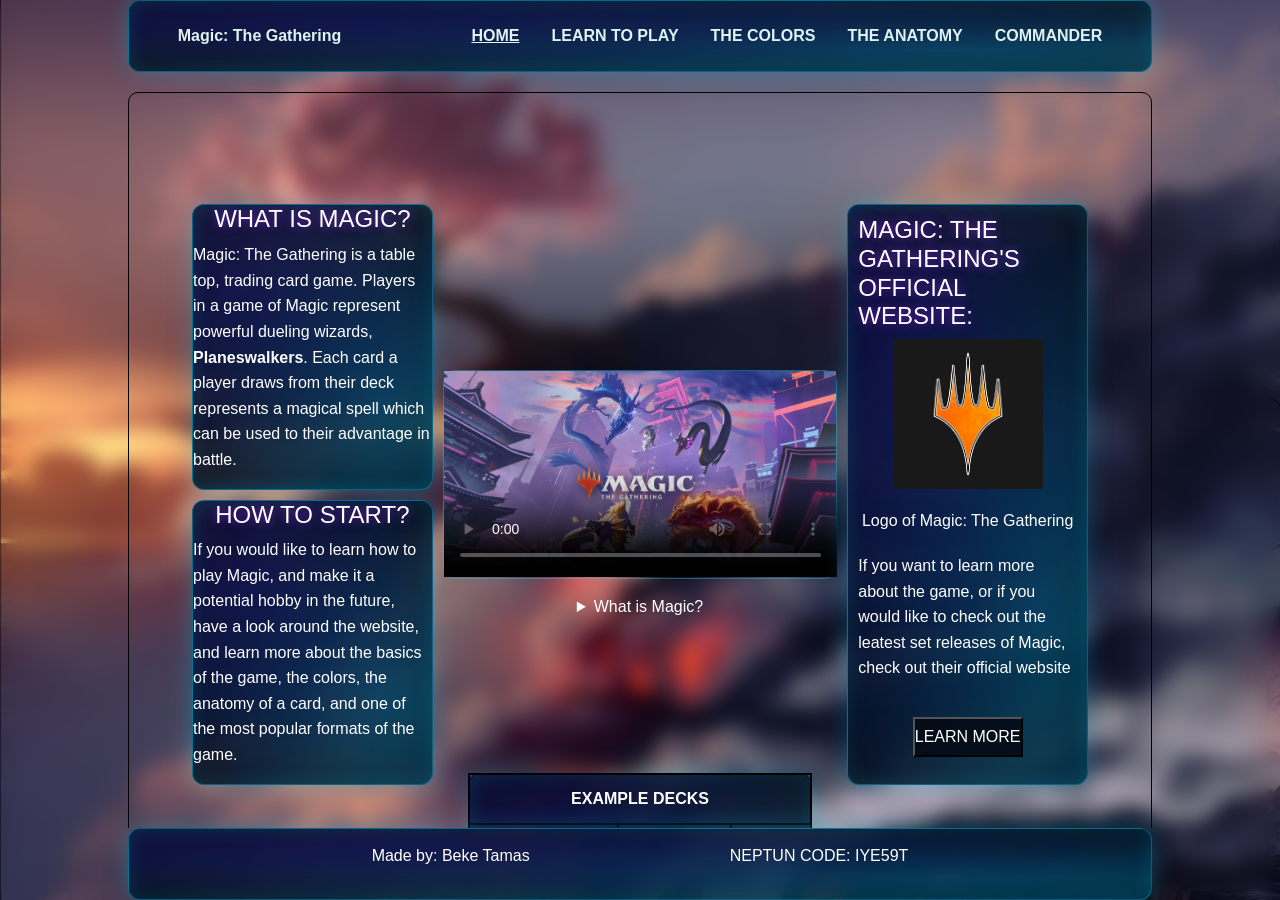
==== commit 7a3cce5d: "99%" ====
--- a/homePage/index.html
+++ b/homePage/index.html
@@ -10,26 +10,27 @@
     <title>Home</title>
 </head>
 <body>
+    <a href="#contentGrid"></a>
     <header>
         <nav id="navPages">
             <button id="menu-toggle" onclick="toggle()">Menu</button>
             <div class="navbarPages" id="navbarPages">
-                <a style="color:#E0F2F1;" id="navItemHome" class="nav-item nav-link" href="#">Magic: The Gathering</a>
-                <a style="color:#E0F2F1;" id="navItem" class="nav-item nav-link" href="#">HOME</a>
-                <a style="color:#E0F2F1;" id="navItem" class="nav-item nav-link" href="/learnToPlayPage/learnToPlay.html">LEARN TO PLAY</a>
-                <a style="color:#E0F2F1;" id="navItem" class="nav-item nav-link" href="/colorsPage/colors.html">THE COLORS</a>
-                <a style="color:#E0F2F1;" id="navItem" class="nav-item nav-link" href="/anatomyPage/anatomy.html">THE ANATOMY</a>
-                <a style="color:#E0F2F1;" id="navItem" class="nav-item nav-link" href="/commanderPage/commander.html">COMMANDER</a>
+                <a id="navItemHome" class="nav-item nav-link" href="#">Magic: The Gathering</a>
+                <a id="navItem" class="nav-item nav-link" href="#">HOME</a>
+                <a id="navItem" class="nav-item nav-link" href="/learnToPlayPage/learnToPlay.html">LEARN TO PLAY</a>
+                <a id="navItem" class="nav-item nav-link" href="/colorsPage/colors.html">THE COLORS</a>
+                <a id="navItem" class="nav-item nav-link" href="/anatomyPage/anatomy.html">THE ANATOMY</a>
+                <a id="navItem" class="nav-item nav-link" href="/commanderPage/commander.html">COMMANDER</a>
             </div>
         </nav>
     </header>
     <main>
         <div id="homeContainer">
             <article id="homeContent">
-                <article class="contentGrid">
+                <article class="contentGrid" id="contentGrid">
                     <section class="whatIsMagic">
                         <h4>WHAT IS MAGIC?</h4>
-                        <p>Magic: The Gathering is a table top, trading card game. Players in a game of Magic represent powerful dueling wizards, Planeswalkers. Each card a player draws from their deck represents a magical spell which can be used to their advantage in battle.</p>
+                        <p>Magic: The Gathering is a table top, trading card game. Players in a game of Magic represent powerful dueling wizards, <b>Planeswalkers</b>. Each card a player draws from their deck represents a magical spell which can be used to their advantage in battle.</p>
                     </section>
                     <section class="howToStart">
                         <h4>HOW TO START?</h4>
@@ -37,10 +38,18 @@
                     </section>
                     <section class="video">
                         <figure>
-                            <video controls src="/vid/WhatisMagic.mp4">
+                            <video controls poster="/img/tumbnail.png" src="/vid/WhatisMagic.mp4">
 
                             </video>
                         </figure>
+                        <details>
+                            <summary>What is Magic?</summary>
+                            <p>Your Magic the Gathering journey starts now. Take on the role of a powerful mage and traverse the plains in search of battles to be won. Defeat your opponents by casting spells and summoning creatures.
+                                To play, you and your opponent each have a deck of 60 cards, which includes lands and spells. Draw your power, known as mana, from lands to cast spells and use creatures to attack and defend. The play area includes the battlefield, where the action takes place, the library, where you draw a new card from on each turn, and the graveyard for eliminated cards.
+                                You begin by drawing seven cards, which is known as your hand. Throughout the game, you put down land cards to pay for spells, while also taking turns to attack or block your opponent. The goal is to get their life count down from 20 to 0. Power and toughness ratings on each card will dictate the damage dealt, the life points lost, and which creatures are destroyed.
+                                Learn to play with the starter kit containing a how-to-play guide and two ready-to-play decks for you and your opponent. So, let your magic journey begin!
+                            </p>
+                        </details>
                     </section>
                     <section class="offcicialWeb">
                         <h4>MAGIC: THE GATHERING'S OFFICIAL WEBSITE:</h4>
@@ -109,6 +118,8 @@
     <footer>
         <div id="footerContainer">
             <div id="footerContent">
+                <p>Made by: Beke Tamas</p>
+                <p>NEPTUN CODE: IYE59T</p>
             </div>
         </div>
     </footer>
--- a/universal.css
+++ b/universal.css
@@ -1,11 +1,12 @@
-:root{
-    --bg: rgba(20, 25, 30, 0.7);
-}
-
 *{
     margin: 0;
     padding: 0;
     color: #FFFFFF;
+    font-family: sans-serif;
+}
+
+#navbarPages > a{
+    color:#E0F2F1;
 }
 
 .navbarPages{
@@ -18,8 +19,6 @@
     border: 2px solid black;
     border-top-left-radius: 10px;
     border-top-right-radius: 10px;
-    /*background-color: rgba(173, 172, 172, 0.5);*/
-    /*background-color: var(--bg);*/
 }
 
 #navItemHome{
@@ -50,11 +49,14 @@
 }
 
 #footerContent{
-    /*background-color: var(--bg);*/
+    display: flex;
     justify-content: center;
     align-items: center;
     width: 80vw;
-    height: 8vh;
+    height: auto;
+    min-height: 8vh;
+    flex-direction: row;
+    gap: 200px;
 }
 
 body{
@@ -123,4 +125,4 @@
         width: 50vw;
         height: 100vh;
     }
-}+}
--- a/homePage/index.css
+++ b/homePage/index.css
@@ -6,14 +6,10 @@
     overflow-y: overlay;
     scrollbar-gutter: stable both-edges;
     padding: 20px 0;
-    /* overlay: auto;
-
-    &::-webkit-scrollbar {
-        display: none;
-    }
-
-    -ms-overflow-style: none;
-    scrollbar-width: none; */
+}
+
+#navbarPages a:nth-child(2){
+    text-decoration: underline;
 }
 
 #homeContent{
@@ -21,7 +17,7 @@
     flex-direction: column;
     align-items: center;
     justify-content: center;
-    min-height: 100vh;
+    min-height: 120vh;
     width: 80vw;
     overflow: hidden;
     border-bottom: none;
@@ -36,7 +32,8 @@
     grid-template-rows: repeat(12, 1fr);
     gap: 10px;
     width: 70vw;
-    height: 60vh;
+    height: auto;
+    min-height: 60vh;
 }
 
 .whatIsMagic {
@@ -80,7 +77,7 @@
     justify-content: center;
     align-items: center;
     flex-direction: column;
-    font-size: 110%;
+    font-size: clamp(1rem, 1.1vw, 1.25rem);
 }
 
 .contentDiv{
@@ -92,6 +89,11 @@
     height: 25vh;
     border-radius: 10px;
 
+}
+
+p{
+    line-height: 1.6;
+    margin-bottom: 1rem;
 }
 
 #learnRules{
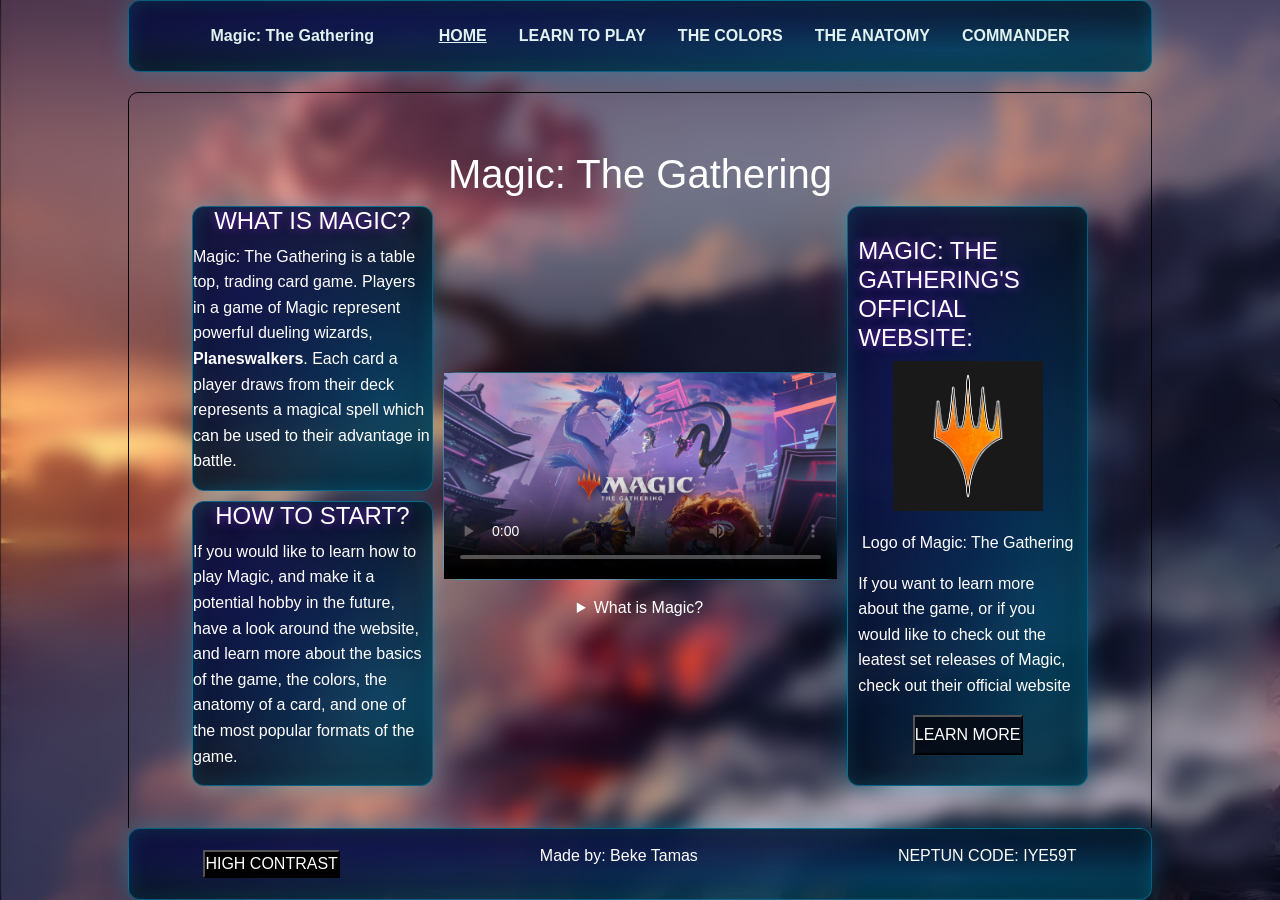
==== commit 7adc736c: "kesz" ====
--- a/homePage/index.html
+++ b/homePage/index.html
@@ -7,7 +7,7 @@
     <link rel="stylesheet" href="/universal.css">
     <link rel="stylesheet" href="index.css">
     <script src="/universal.js" defer></script>
-    <title>Home</title>
+    <title>Home Page</title>
 </head>
 <body>
     <a href="#contentGrid"></a>
@@ -16,27 +16,28 @@
             <button id="menu-toggle" onclick="toggle()">Menu</button>
             <div class="navbarPages" id="navbarPages">
                 <a id="navItemHome" class="nav-item nav-link" href="#">Magic: The Gathering</a>
-                <a id="navItem" class="nav-item nav-link" href="#">HOME</a>
-                <a id="navItem" class="nav-item nav-link" href="/learnToPlayPage/learnToPlay.html">LEARN TO PLAY</a>
-                <a id="navItem" class="nav-item nav-link" href="/colorsPage/colors.html">THE COLORS</a>
-                <a id="navItem" class="nav-item nav-link" href="/anatomyPage/anatomy.html">THE ANATOMY</a>
-                <a id="navItem" class="nav-item nav-link" href="/commanderPage/commander.html">COMMANDER</a>
+                <a class="nav-item nav-link" href="#">HOME</a>
+                <a class="nav-item nav-link" href="/learnToPlayPage/learnToPlay.html">LEARN TO PLAY</a>
+                <a class="nav-item nav-link" href="/colorsPage/colors.html">THE COLORS</a>
+                <a class="nav-item nav-link" href="/anatomyPage/anatomy.html">THE ANATOMY</a>
+                <a class="nav-item nav-link" href="/commanderPage/commander.html">COMMANDER</a>
             </div>
         </nav>
     </header>
     <main>
         <div id="homeContainer">
-            <article id="homeContent">
-                <article class="contentGrid" id="contentGrid">
+            <div id="homeContent">
+                <h1>Magic: The Gathering</h1>
+                <div class="contentGrid" id="contentGrid">
                     <section class="whatIsMagic">
-                        <h4>WHAT IS MAGIC?</h4>
+                        <h2>WHAT IS MAGIC?</h2>
                         <p>Magic: The Gathering is a table top, trading card game. Players in a game of Magic represent powerful dueling wizards, <b>Planeswalkers</b>. Each card a player draws from their deck represents a magical spell which can be used to their advantage in battle.</p>
                     </section>
                     <section class="howToStart">
-                        <h4>HOW TO START?</h4>
+                        <h2>HOW TO START?</h2>
                         <p>If you would like to learn how to play Magic, and make it a potential hobby in the future, have a look around the website, and learn more about the basics of the game, the colors, the anatomy of a card, and one of the most popular formats of the game.</p>
                     </section>
-                    <section class="video">
+                    <div class="video">
                         <figure>
                             <video controls poster="/img/tumbnail.png" src="/vid/WhatisMagic.mp4">
 
@@ -50,25 +51,23 @@
                                 Learn to play with the starter kit containing a how-to-play guide and two ready-to-play decks for you and your opponent. So, let your magic journey begin!
                             </p>
                         </details>
-                    </section>
+                    </div>
                     <section class="offcicialWeb">
-                        <h4>MAGIC: THE GATHERING'S OFFICIAL WEBSITE:</h4>
+                        <h2>MAGIC: THE GATHERING'S OFFICIAL WEBSITE:</h2>
                         <figure>
                             <img id="mtgLogo" src="/img/mtg_logo.jpg" alt="Logo of Magic: The Gathering">
                             <figcaption>
                                 Logo of Magic: The Gathering
                             </figcaption>
-                            <p>If you want to learn more about the game, or if you would like to check out the leatest set releases of Magic, check out their official website</p>
-                            <a href="https://magic.wizards.com/en" target="_blank">
-                                <input id="officialSitebtn" type="button" value="LEARN MORE">
-                            </a>
                         </figure>
+                        <p>If you want to learn more about the game, or if you would like to check out the leatest set releases of Magic, check out their official website</p>
+                        <button onclick="location.href='https://magic.wizards.com/en'" id="officialSitebtn" type="button">LEARN MORE</button>
                     </section>
-                </article>
+                </div>
 
-                <article class="contentDiv">
+                <div class="contentDiv">
                     <section id="learnRules">
-                        <h4>LEARN THE RULES</h4>
+                        <h2>LEARN THE RULES</h2>
                         <figure>
                             <a href="https://magic.wizards.com/en/rules" target="_blank">
                                 <img id="ruleLogo" src="/img/random_logo.png" alt="Rule Logo">
@@ -104,20 +103,21 @@
                         </tr>
                     </table>
                     <section id="findStore">
-                        <h4>FIND STORE</h4>
+                        <h2>FIND STORE</h2>
                         <figure>
                             <a href="https://locator.wizards.com/" target="_blank"><img id="storeLogo" src="/img/store_logo.png" alt="Store Logo"></a>
                             <figcaption>Store Logo</figcaption>
                         </figure>
                     </section>
-                </article>
-            </article>
+                </div>
+            </div>
         </div>
     </main>
 
     <footer>
         <div id="footerContainer">
             <div id="footerContent">
+                <button id="hcBtn" type="button">HIGH CONTRAST</button>
                 <p>Made by: Beke Tamas</p>
                 <p>NEPTUN CODE: IYE59T</p>
             </div>
--- a/universal.css
+++ b/universal.css
@@ -5,8 +5,11 @@
     font-family: sans-serif;
 }
 
+
 #navbarPages > a{
     color:#E0F2F1;
+    font-weight: bold;
+
 }
 
 .navbarPages{
@@ -22,7 +25,9 @@
 }
 
 #navItemHome{
-    width: 100px;
+    width: 50px;
+    flex: 0.6;
+
 }
 
 
@@ -31,15 +36,6 @@
     justify-content: center;
 }
 
-#navItem, #navItemHome{
-    color: black;
-    font-weight: bold;
-    
-}
-
-#navItemHome{
-    flex: 0.8;
-}
 
 
 #footerContent{
@@ -58,6 +54,10 @@
     flex-direction: row;
     gap: 200px;
 }
+#hcBtn{
+    color: white;
+    background-color: black;
+}
 
 body{
     background-image: url(/img/background.png);
@@ -67,9 +67,10 @@
     
 }
 
-h4{
+h2, h3, h4{
     color: #ffffff;
     text-shadow: 0 0 10px rgba(138, 43, 226, 0.8);
+    font-size: 1.5rem;
 }
 
 .navbarPages, #footerContent{
@@ -113,16 +114,26 @@
         flex-direction: column;
         text-align: center;
         padding-bottom: 20px;
+
     }
 
     .navbarPages.active{
         display: flex;
-        height: 40vh;
+        height: auto;
         width: 80vw;
-        height: 35vh;
     }
     .navbarPages.active > #navItemHome{
         width: 50vw;
         height: 100vh;
     }
 }
+
+@media print{
+    figure > video{
+        display: none;
+    }
+
+    img{
+        scale: 0.5;
+    }
+}
--- a/homePage/index.css
+++ b/homePage/index.css
@@ -3,7 +3,7 @@
     height: 84vh;
     justify-content: safe center;
     align-items: safe center;
-    overflow-y: overlay;
+    overflow-y: auto;
     scrollbar-gutter: stable both-edges;
     padding: 20px 0;
 }
@@ -17,7 +17,8 @@
     flex-direction: column;
     align-items: center;
     justify-content: center;
-    min-height: 120vh;
+    height: auto;
+    min-height: 130vh;
     width: 80vw;
     overflow: hidden;
     border-bottom: none;
@@ -63,7 +64,6 @@
     height: auto;
     display: block;
     max-width: 100%;
-
 }
 
 .video > figure{
@@ -86,7 +86,8 @@
     align-items: center;
     margin-top: 50px;
     width: 70vw;
-    height: 25vh;
+    height: auto;
+    min-height: 25vh;
     border-radius: 10px;
 
 }
@@ -122,7 +123,8 @@
     align-items: center;
     justify-content: center;
     flex-direction: column;
-    height: 20vh;
+    height: auto;
+    min-height: 20vh;
 }
 
 #tableTitle{
@@ -173,6 +175,7 @@
 #deckTable{
     width: 100%;
     border-collapse: collapse;
+    margin-bottom: 20px;
 }
 
 #deckTable th, #deckTable td{
